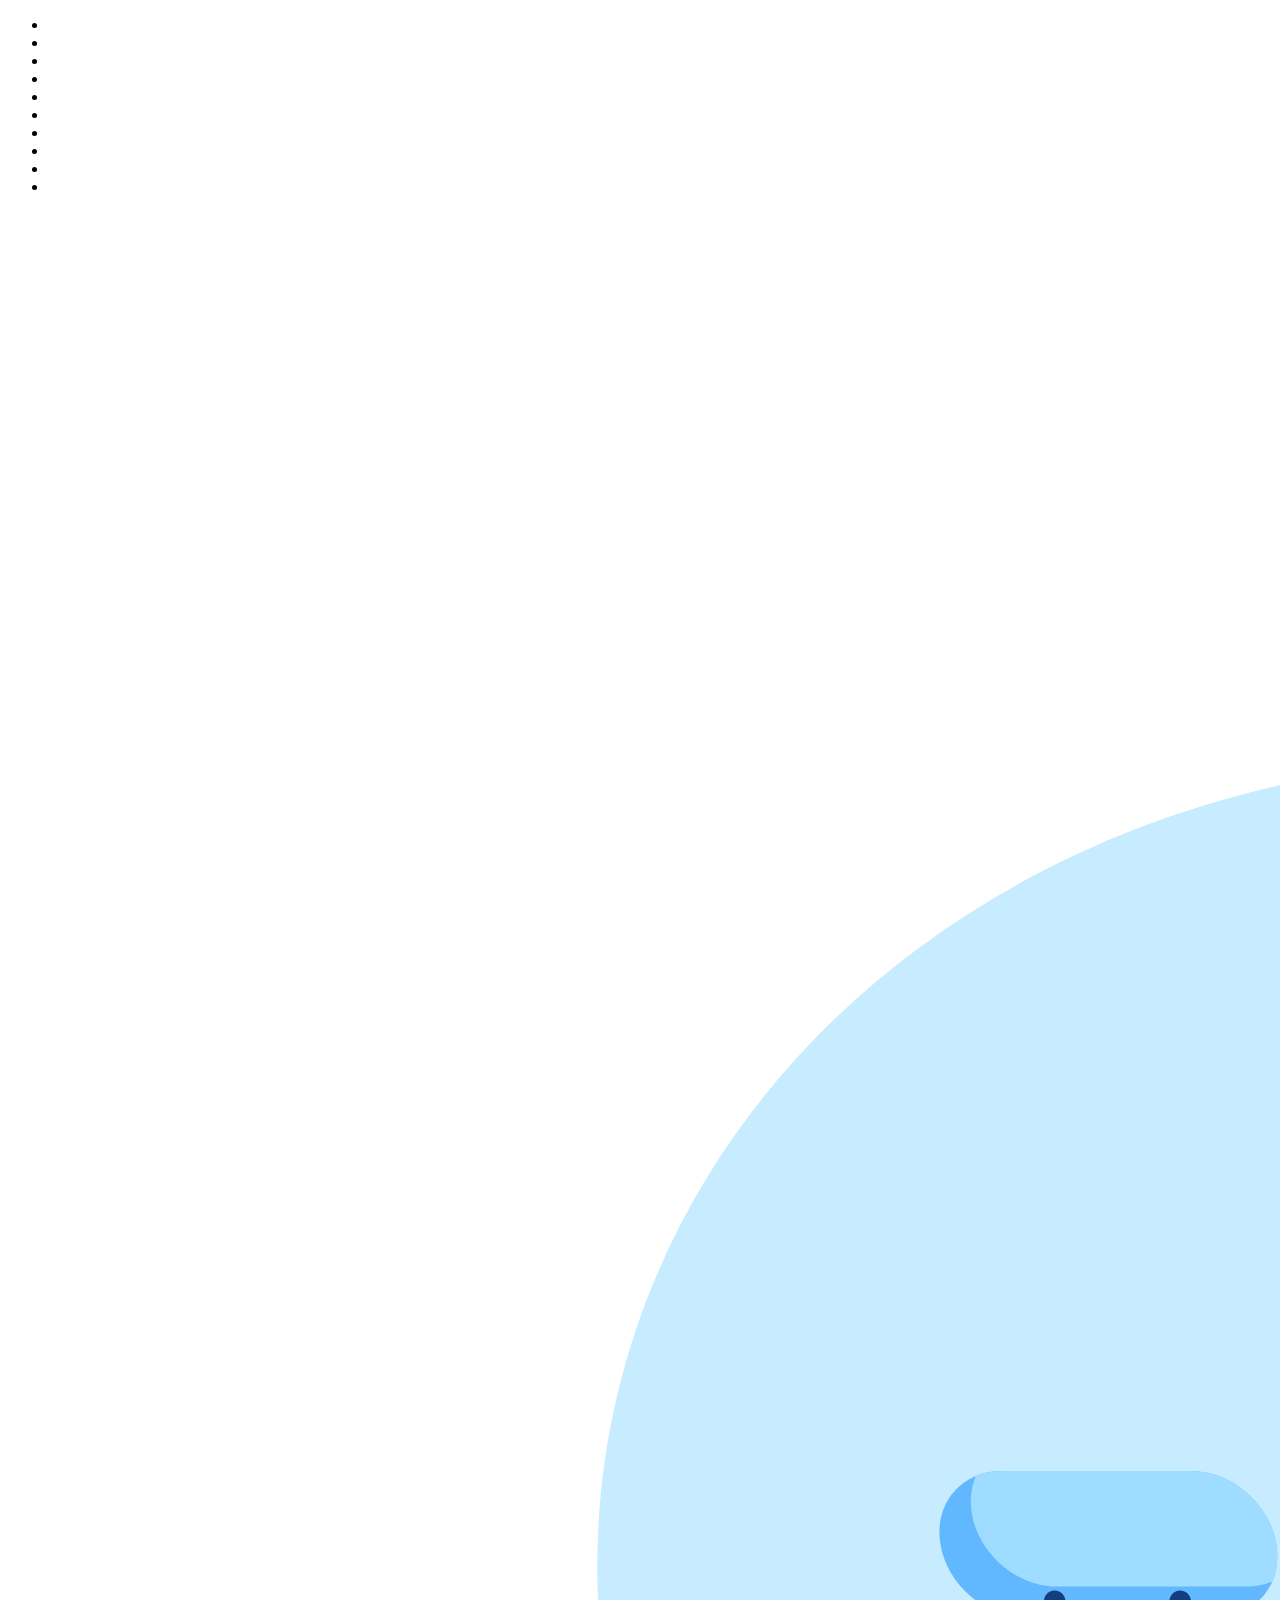
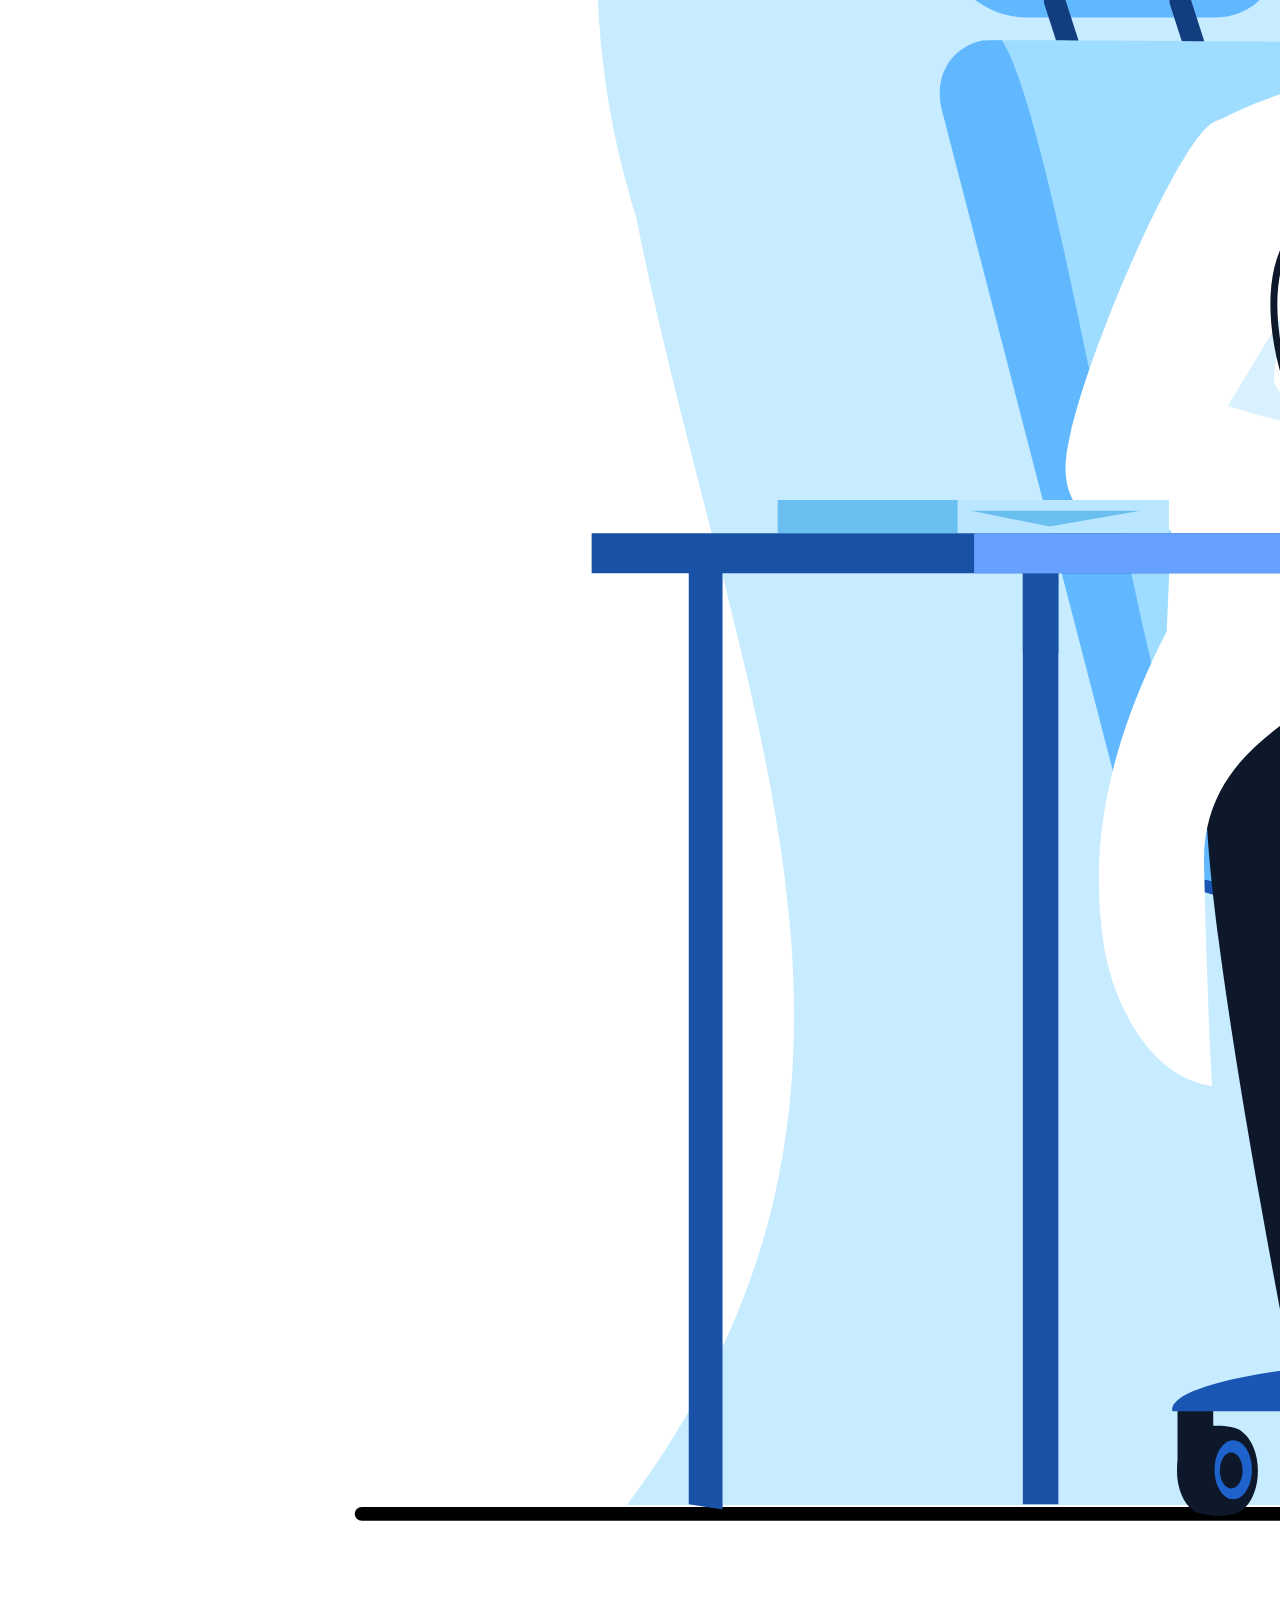
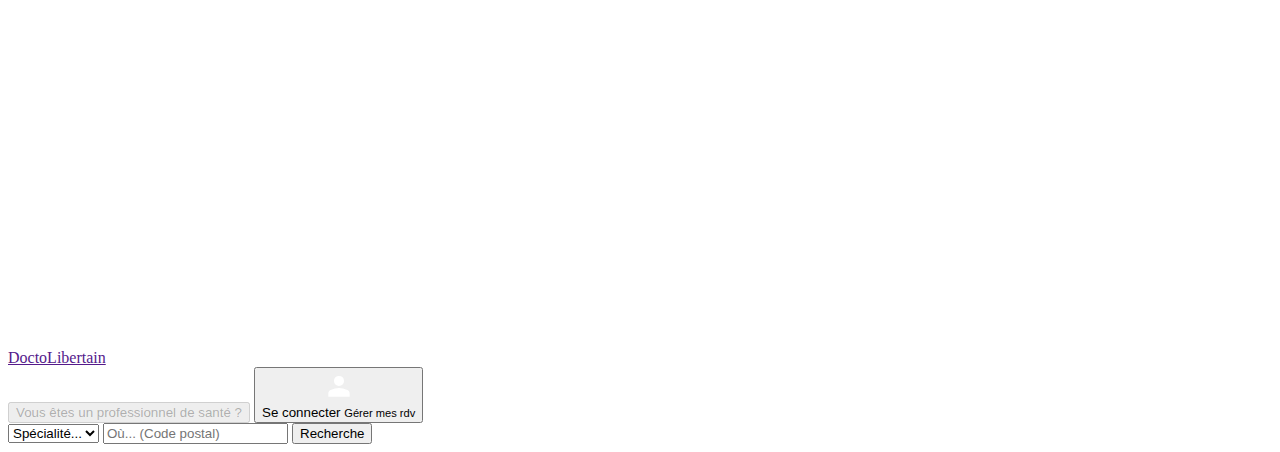
==== index.html @ 6ca98a67 "create index.html" ====
<!DOCTYPE html>
<html lang="fr">
<head>
	<meta charset="UTF-8">
	<title>Doctolibertain</title>
	<link rel="preconnect" href="https://fonts.googleapis.com">
	<link rel="preconnect" href="https://fonts.gstatic.com" crossorigin>
	<link href="https://fonts.googleapis.com/css2?family=Fuggles&display=swap" rel="stylesheet">
	<link href="https://cdn.jsdelivr.net/npm/bootstrap@5.2.0-beta1/dist/css/bootstrap.min.css" rel="stylesheet" integrity="sha384-0evHe/X+R7YkIZDRvuzKMRqM+OrBnVFBL6DOitfPri4tjfHxaWutUpFmBp4vmVor" crossorigin="anonymous">
	<script src="https://cdn.jsdelivr.net/npm/bootstrap@5.2.0-beta1/dist/js/bootstrap.bundle.min.js" integrity="sha384-pprn3073KE6tl6bjs2QrFaJGz5/SUsLqktiwsUTF55Jfv3qYSDhgCecCxMW52nD2" crossorigin="anonymous"></script>
	<link rel="stylesheet" href="public_html/css/index.css">
	<link rel="stylesheet" href="public_html/css/floating-square-animation.css">
</head>
<body class="d-flex flex-column">
	<div class="area">
		<ul class="circles">
			<li></li>
			<li></li>
			<li></li>
			<li></li>
			<li></li>
			<li></li>
			<li></li>
			<li></li>
			<li></li>
			<li></li>
		</ul>	
		<img class="home-image"src="public_html/img/TaeAugust07.svg"	/>
	</div>
	<nav class="navbar navbar-expand-lg">
		<div class="container-fluid">
			<a class="navbar-brand" href="">DoctoLibertain</a>
			<div class="d-flex justify-content-end align-items-center">
				<button class="btn btn-light" id="btn-pro" disabled>
					Vous êtes un professionnel de santé ?
				</button>
				<button class="btn btn-outline-light ms-2" type="button">
					<div class="d-flex align-items-center">
						<img class="me-2" style="height: 2rem;" src="public_html/img/person_FILL1_wght400_GRAD0_opsz48.svg">
						<div class="d-flex flex-column align-items-start">
							<span>Se connecter</span>
							<small>Gérer mes rdv</small>
						</div>
					</div>
				</button>
			</div>
		</div>
	</nav>
	<main class="flex-grow-1 d-flex justify-content-center align-items-start">
		<div class="input-group mt-5" style="max-width: 70%;">
			<select class="form-select" id="inputGroupSelect01">
				<option style="display:none;" selected>Spécialité...</option>
				<option value="1">One</option>
				<option value="2">Two</option>
				<option value="3">Three</option>
			  </select>
			<input type="text" class="form-control" placeholder="Où... (Code postal)" pattern="\d{5}">
			<button class="btn btn-success" type="button" id="search">Recherche</button>
		</div>
		  
	</main>
</body>
</html>
---- public_html/css/index.css ----
#website_name {
    font-family: 'Fuggles', cursive;
    
}
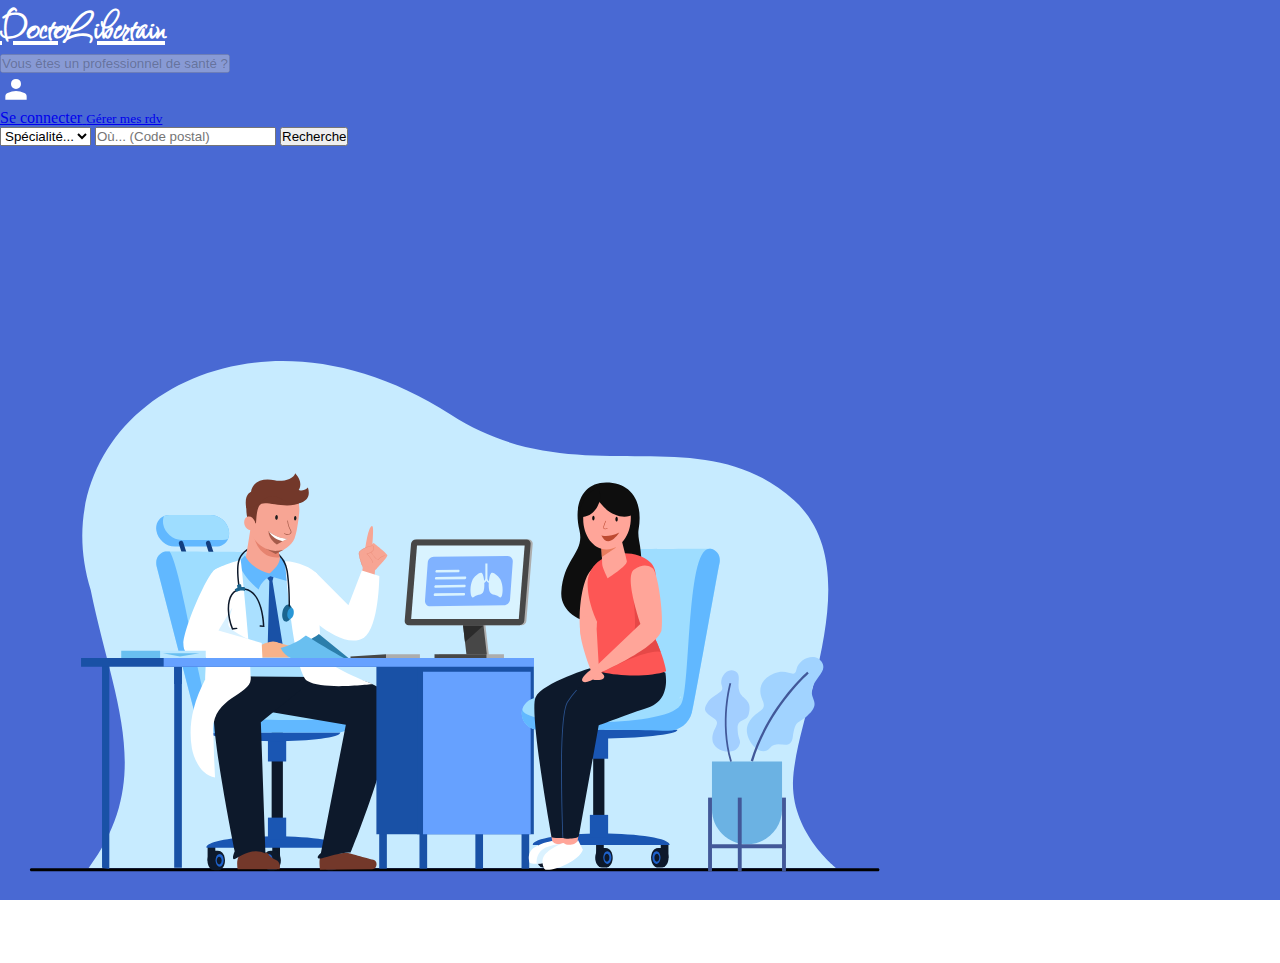
==== commit debf400e: "add login page for ajax" ====
--- a/index.html
+++ b/index.html
@@ -34,7 +34,7 @@
 				<button class="btn btn-light" id="btn-pro" disabled>
 					Vous êtes un professionnel de santé ?
 				</button>
-				<button class="btn btn-outline-light ms-2" type="button">
+				<a class="btn btn-outline-light ms-2" type="button" href="login.html">
 					<div class="d-flex align-items-center">
 						<img class="me-2" style="height: 2rem;" src="public_html/img/person_FILL1_wght400_GRAD0_opsz48.svg">
 						<div class="d-flex flex-column align-items-start">
@@ -42,7 +42,7 @@
 							<small>Gérer mes rdv</small>
 						</div>
 					</div>
-				</button>
+				</a>
 			</div>
 		</div>
 	</nav>
--- a/public_html/css/index.css
+++ b/public_html/css/index.css
@@ -1,4 +1,53 @@
-#website_name {
+html,
+body {
+    height: 100%;
+    overflow-y: hidden;
+}
+
+.navbar-brand:hover,
+.navbar-brand {
     font-family: 'Fuggles', cursive;
-    
+    font-size: 45px;
+    font-weight: bold;
+    color: white;
 }
+
+main {
+    height: auto;
+}
+
+.home-image {
+    position: absolute;
+
+    resize: both;
+    height: 80vh;
+
+    bottom: -7vh;
+    left: -5vh;
+}
+
+button img {
+    color: #f8f9fa;
+}
+
+button:focus img,
+button:hover img {
+    filter: invert(84%);
+    transition: filter .15s ease-in-out;
+}
+
+#btn-pro {
+    transition: display 2s ease-in-out;
+}
+
+@media screen and (max-width: 700px) {
+    #btn-pro {
+        display: none;
+    }
+}
+
+@media screen and (min-width: 700px) {
+    #btn-pro {
+        display: block;
+    }
+}--- a/public_html/css/floating-square-animation.css
+++ b/public_html/css/floating-square-animation.css
@@ -0,0 +1,134 @@
+/* https://codepen.io/tokyoweb/pen/ZjdYVj */
+
+* {
+	margin: 0px;
+	padding: 0px;
+}
+
+.area {
+	background: #4969d3;
+	background: -webkit-linear-gradient(to left, #c7ebff, #4969d3);
+	width: 100%;
+	height: 100vh;
+
+	position: absolute;
+
+	z-index: -20;
+}
+
+.circles {
+	position: absolute;
+	top: 0;
+	left: 0;
+	width: 100%;
+	height: 100%;
+	overflow: hidden;
+
+	z-index: -19;
+}
+
+.circles li {
+	position: absolute;
+	display: block;
+	list-style: none;
+	width: 20px;
+	height: 20px;
+	background: rgba(255, 255, 255, 0.2);
+	animation: animate 25s linear infinite;
+	bottom: -150px;
+
+}
+
+.circles li:nth-child(1) {
+	left: 25%;
+	width: 80px;
+	height: 80px;
+	animation-delay: 0s;
+}
+
+
+.circles li:nth-child(2) {
+	left: 10%;
+	width: 20px;
+	height: 20px;
+	animation-delay: 2s;
+	animation-duration: 12s;
+}
+
+.circles li:nth-child(3) {
+	left: 70%;
+	width: 20px;
+	height: 20px;
+	animation-delay: 4s;
+}
+
+.circles li:nth-child(4) {
+	left: 40%;
+	width: 60px;
+	height: 60px;
+	animation-delay: 0s;
+	animation-duration: 18s;
+}
+
+.circles li:nth-child(5) {
+	left: 65%;
+	width: 20px;
+	height: 20px;
+	animation-delay: 0s;
+}
+
+.circles li:nth-child(6) {
+	left: 75%;
+	width: 110px;
+	height: 110px;
+	animation-delay: 3s;
+}
+
+.circles li:nth-child(7) {
+	left: 35%;
+	width: 150px;
+	height: 150px;
+	animation-delay: 7s;
+}
+
+.circles li:nth-child(8) {
+	left: 50%;
+	width: 25px;
+	height: 25px;
+	animation-delay: 15s;
+	animation-duration: 45s;
+}
+
+.circles li:nth-child(9) {
+	left: 20%;
+	width: 15px;
+	height: 15px;
+	animation-delay: 2s;
+	animation-duration: 35s;
+}
+
+.circles li:nth-child(10) {
+	left: 85%;
+	width: 150px;
+	height: 150px;
+	animation-delay: 0s;
+	animation-duration: 11s;
+}
+
+
+
+@keyframes animate {
+
+	0% {
+		transform: translateY(0) rotate(0deg);
+		opacity: 1;
+		border-radius: 0;
+	}
+
+	100% {
+		transform: translateY(-1000px) rotate(720deg);
+		opacity: 0;
+		border-radius: 50%;
+	}
+
+}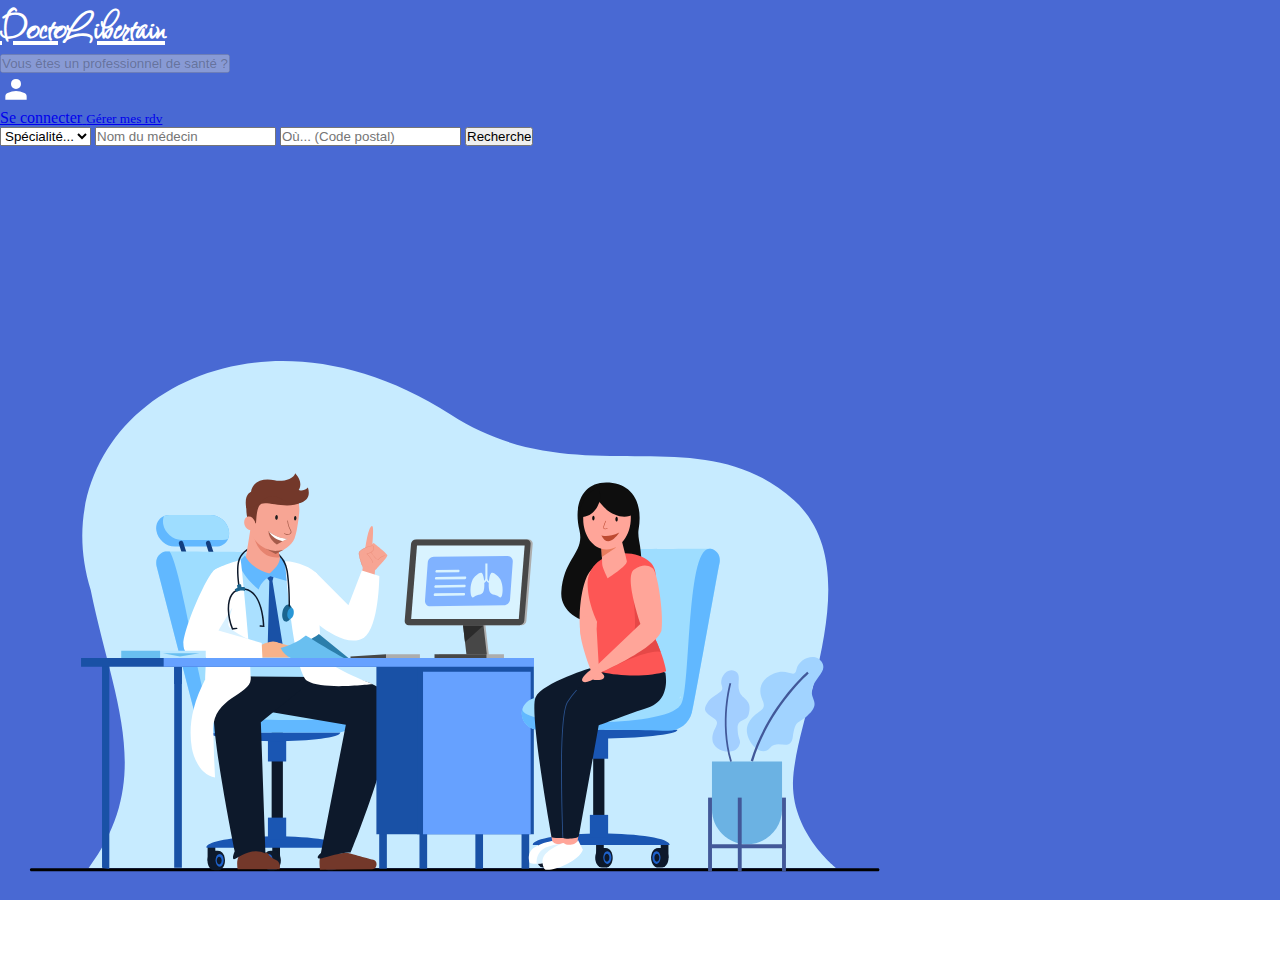
==== commit d537d17f: "begin ajax homepage" ====
--- a/index.html
+++ b/index.html
@@ -6,6 +6,7 @@
 	<link rel="preconnect" href="https://fonts.googleapis.com">
 	<link rel="preconnect" href="https://fonts.gstatic.com" crossorigin>
 	<link href="https://fonts.googleapis.com/css2?family=Fuggles&display=swap" rel="stylesheet">
+	<script src="https://ajax.googleapis.com/ajax/libs/jquery/3.6.0/jquery.min.js"></script>
 	<link href="https://cdn.jsdelivr.net/npm/bootstrap@5.2.0-beta1/dist/css/bootstrap.min.css" rel="stylesheet" integrity="sha384-0evHe/X+R7YkIZDRvuzKMRqM+OrBnVFBL6DOitfPri4tjfHxaWutUpFmBp4vmVor" crossorigin="anonymous">
 	<script src="https://cdn.jsdelivr.net/npm/bootstrap@5.2.0-beta1/dist/js/bootstrap.bundle.min.js" integrity="sha384-pprn3073KE6tl6bjs2QrFaJGz5/SUsLqktiwsUTF55Jfv3qYSDhgCecCxMW52nD2" crossorigin="anonymous"></script>
 	<link rel="stylesheet" href="public_html/css/index.css">
@@ -48,16 +49,14 @@
 	</nav>
 	<main class="flex-grow-1 d-flex justify-content-center align-items-start">
 		<div class="input-group mt-5" style="max-width: 70%;">
-			<select class="form-select" id="inputGroupSelect01">
-				<option style="display:none;" selected>Spécialité...</option>
-				<option value="1">One</option>
-				<option value="2">Two</option>
-				<option value="3">Three</option>
+			<select class="form-select" id="spe" name="spe">
+				<option style="display:none;" value="" selected>Spécialité...</option>
 			  </select>
-			<input type="text" class="form-control" placeholder="Où... (Code postal)" pattern="\d{5}">
-			<button class="btn btn-success" type="button" id="search">Recherche</button>
+			<input type="text" class="form-control" placeholder="Nom du médecin" id="nom" name="nom">
+		  	<input type="text" class="form-control" placeholder="Où... (Code postal)" id="ou" name="ou" pattern="\d{5}">
+		  	<button class="btn btn-success" type="submit" id="search">Recherche</button>
 		</div>
-		  
 	</main>
+	<script src="public_html/js/home.js"></script>
 </body>
 </html>--- a/public_html/css/index.css
+++ b/public_html/css/index.css
@@ -30,6 +30,8 @@
     color: #f8f9fa;
 }
 
+a:focus img,
+a:hover img,
 button:focus img,
 button:hover img {
     filter: invert(84%);
